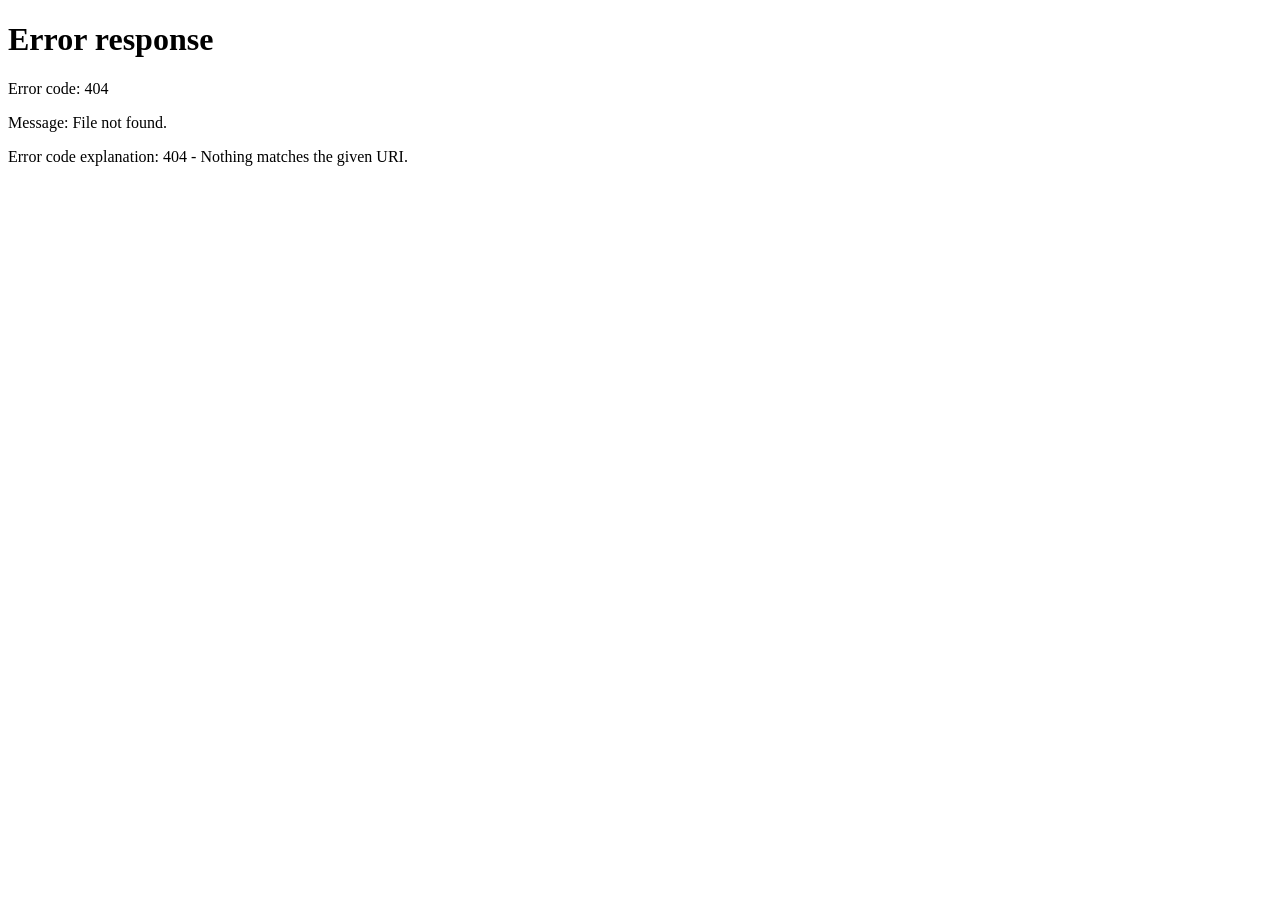
==== home.html @ 3cbb1b77 "Add password protection and move server to github pages" ====
<!DOCTYPE html>
<html lang="en">
<head>
  <meta charset="UTF-8" />
  <meta name="viewport" content="width=device-width, initial-scale=1.0" />
  <title>CalTen Annotations</title>
  <link rel="stylesheet" href="style.css" />
</head>
<body>

  <header class="site-header">
    <h1>CalTen Annotations</h1>
  </header>

  <div class="page-body">

    <!-- Player Roster Setup -->
    <section style="max-width: 640px; margin-bottom: 32px;">
      <p class="section-title">Player Roster</p>
      <div class="card roster-panel">
        <div style="margin-bottom: 12px;">
          <label for="roster-select" style="font-size: 14px; font-weight: 500; margin-right: 8px;">Team:</label>
          <select id="roster-select" class="roster-dropdown">
            <option value="men">Men's Roster</option>
            <option value="women">Women's Roster</option>
          </select>
        </div>
        <table class="roster-table">
          <thead>
            <tr>
              <th>ID</th>
              <th>Player Name</th>
            </tr>
          </thead>
          <tbody id="roster-body">
            <!-- Rows injected by app.js -->
          </tbody>
        </table>
      </div>
    </section>

    <!-- Session Browser -->
    <section style="max-width: 960px;">
      <p class="section-title">Sessions</p>
      <div id="folder-list" class="folder-list">
        <div class="empty-state">Loading sessions…</div>
      </div>
    </section>

  </div>

  <script src="auth.js"></script>
  <script>requireAuth();</script>
  <script src="app.js"></script>
</body>
</html>
---- style.css ----
/* ============================================================
   CSS Custom Properties
   ============================================================ */
:root {
  --color-bg:        #ffffff;
  --color-surface:   #f5f5f5;
  --color-border:    #e0e0e0;
  --color-text:      #1a1a1a;
  --color-muted:     #6b7280;
  --color-accent:    #2563eb;
  --color-accent-hover: #1d4ed8;
  --color-danger:    #dc2626;

  /* Action color palette — subtle left-border tints */
  --action-forehand:  #dbeafe;
  --action-backhand:  #fef9c3;
  --action-serve:     #dcfce7;
  --action-volley:    #fce7f3;
  --action-overhead:  #ede9fe;
  --action-drop_shot: #ffedd5;
  --action-lob:       #e0f2fe;

  --action-forehand-border:  #2563eb;
  --action-backhand-border:  #ca8a04;
  --action-serve-border:     #16a34a;
  --action-volley-border:    #db2777;
  --action-overhead-border:  #7c3aed;
  --action-drop_shot-border: #ea580c;
  --action-lob-border:       #0284c7;

  --font: -apple-system, BlinkMacSystemFont, "Segoe UI", Roboto, Helvetica, Arial, sans-serif;
  --radius: 6px;
  --shadow: 0 1px 3px rgba(0,0,0,0.10);
}

/* ============================================================
   Reset & Base
   ============================================================ */
*, *::before, *::after { box-sizing: border-box; margin: 0; padding: 0; }

body {
  font-family: var(--font);
  font-size: 14px;
  color: var(--color-text);
  background: var(--color-bg);
  line-height: 1.5;
  min-width: 1100px;
}

a { color: var(--color-accent); text-decoration: none; }
a:hover { text-decoration: underline; }

/* ============================================================
   Header / Nav
   ============================================================ */
.site-header {
  display: flex;
  align-items: center;
  justify-content: space-between;
  padding: 14px 24px;
  border-bottom: 1px solid var(--color-border);
  background: var(--color-bg);
}

.site-header h1 {
  font-size: 17px;
  font-weight: 600;
  letter-spacing: -0.01em;
}

.site-header .back-link {
  font-size: 13px;
  color: var(--color-muted);
}

.site-header .back-link:hover { color: var(--color-accent); }

/* ============================================================
   Layout Utilities
   ============================================================ */
.page-body {
  padding: 24px;
}

.section-title {
  font-size: 13px;
  font-weight: 600;
  text-transform: uppercase;
  letter-spacing: 0.05em;
  color: var(--color-muted);
  margin-bottom: 12px;
}

/* ============================================================
   Card
   ============================================================ */
.card {
  background: var(--color-bg);
  border: 1px solid var(--color-border);
  border-radius: var(--radius);
  box-shadow: var(--shadow);
}

/* ============================================================
   Buttons
   ============================================================ */
.btn {
  display: inline-flex;
  align-items: center;
  justify-content: center;
  gap: 6px;
  padding: 7px 14px;
  border-radius: var(--radius);
  border: 1px solid transparent;
  font-family: var(--font);
  font-size: 13px;
  font-weight: 500;
  cursor: pointer;
  transition: background 0.1s, color 0.1s, border-color 0.1s;
  white-space: nowrap;
}

.btn-primary {
  background: var(--color-accent);
  color: #fff;
  border-color: var(--color-accent);
}
.btn-primary:hover { background: var(--color-accent-hover); border-color: var(--color-accent-hover); }

.btn-secondary {
  background: var(--color-surface);
  color: var(--color-text);
  border-color: var(--color-border);
}
.btn-secondary:hover { background: #ebebeb; }

.btn-danger {
  background: transparent;
  color: var(--color-danger);
  border-color: transparent;
  padding: 4px 8px;
  font-size: 12px;
}
.btn-danger:hover { background: #fee2e2; }

.btn-speed {
  background: var(--color-surface);
  color: var(--color-muted);
  border-color: var(--color-border);
  padding: 5px 10px;
  font-size: 12px;
}
.btn-speed.active {
  background: var(--color-accent);
  color: #fff;
  border-color: var(--color-accent);
}

/* ============================================================
   Form Inputs
   ============================================================ */
input[type="text"],
input[type="search"],
select,
textarea {
  font-family: var(--font);
  font-size: 13px;
  color: var(--color-text);
  background: var(--color-bg);
  border: 1px solid var(--color-border);
  border-radius: var(--radius);
  padding: 6px 10px;
  outline: none;
  transition: border-color 0.15s;
  width: 100%;
}

input[type="text"]:focus,
input[type="search"]:focus,
select:focus,
textarea:focus {
  border-color: var(--color-accent);
}

textarea { resize: vertical; min-height: 56px; }

label {
  display: block;
  font-size: 12px;
  font-weight: 500;
  color: var(--color-muted);
  margin-bottom: 4px;
}

input[type="range"] {
  width: 100%;
  accent-color: var(--color-accent);
  cursor: pointer;
}

/* ============================================================
   Index Page — Player Roster Panel
   ============================================================ */
.roster-panel {
  padding: 16px 20px;
  margin-bottom: 24px;
}

.roster-table {
  width: 100%;
  border-collapse: collapse;
  margin-bottom: 16px;
}

.roster-table th {
  text-align: left;
  font-size: 11px;
  font-weight: 600;
  text-transform: uppercase;
  letter-spacing: 0.06em;
  color: var(--color-muted);
  padding: 0 0 8px 0;
  border-bottom: 1px solid var(--color-border);
}

.roster-table td {
  padding: 6px 4px 6px 0;
  border-bottom: 1px solid var(--color-surface);
  vertical-align: middle;
}

.roster-table td:first-child {
  width: 60px;
  font-weight: 600;
  color: var(--color-accent);
}

.roster-dropdown {
  width: auto;
  min-width: 180px;
  padding: 6px 10px;
  font-size: 13px;
}

.login-input {
  width: 100%;
  padding: 10px 12px;
  font-size: 14px;
  border: 1px solid var(--color-border);
  border-radius: 6px;
  outline: none;
  box-sizing: border-box;
}
.login-input:focus {
  border-color: var(--color-accent);
  box-shadow: 0 0 0 2px rgba(37, 99, 235, 0.15);
}

/* ============================================================
   Index Page — Folder / Session Browser
   ============================================================ */
.folder-list {
  display: grid;
  grid-template-columns: repeat(auto-fill, minmax(220px, 1fr));
  gap: 16px;
}

.folder-card {
  display: flex;
  flex-direction: column;
  border: 1px solid var(--color-border);
  border-radius: var(--radius);
  background: var(--color-bg);
  cursor: pointer;
  overflow: hidden;
  transition: border-color 0.15s, box-shadow 0.15s;
}

.folder-card:hover {
  border-color: var(--color-accent);
  box-shadow: 0 0 0 3px rgba(37,99,235,0.08);
}

.folder-card-thumb {
  width: 100%;
  aspect-ratio: 16 / 10;
  background: #0a0a0a;
  display: flex;
  align-items: center;
  justify-content: center;
  overflow: hidden;
}

.folder-card-thumb img {
  width: 100%;
  height: 100%;
  object-fit: cover;
}

.thumb-placeholder {
  font-size: 11px;
  color: var(--color-muted);
  text-align: center;
}

.folder-card-info {
  padding: 10px 12px;
}

.folder-card-label {
  font-size: 13px;
  font-weight: 500;
}

.folder-card-key {
  font-size: 10px;
  color: var(--color-muted);
  font-family: "SF Mono", "Fira Code", "Consolas", monospace;
  margin-top: 2px;
}

/* ============================================================
   Viewer Page — Overall Layout
   ============================================================ */
.viewer-layout {
  display: grid;
  grid-template-columns: 1fr 340px;
  grid-template-rows: auto auto auto;
  gap: 0;
  height: calc(100vh - 53px);
  overflow: hidden;
}

.viewer-left {
  display: flex;
  flex-direction: column;
  overflow: hidden;
  border-right: 1px solid var(--color-border);
}

.viewer-right {
  display: flex;
  flex-direction: column;
  overflow: hidden;
}

/* ============================================================
   Viewer — 2×2 Video Grid
   ============================================================ */
.video-grid {
  display: grid;
  grid-template-columns: 1fr 1fr;
  grid-template-rows: 1fr 1fr;
  flex: 1;
  background: #000;
  gap: 2px;
  overflow: hidden;
}

.video-tile {
  position: relative;
  background: #0a0a0a;
  overflow: hidden;
  display: flex;
  flex-direction: column;
}

.video-tile video {
  width: 100%;
  height: 100%;
  object-fit: contain;
  display: block;
  flex: 1;
  min-height: 0;
}

.video-tile-label {
  position: absolute;
  top: 8px;
  left: 8px;
  background: rgba(0,0,0,0.55);
  color: #fff;
  font-size: 11px;
  font-weight: 600;
  padding: 3px 8px;
  border-radius: 4px;
  letter-spacing: 0.03em;
  pointer-events: none;
}

.video-tile-volume {
  background: rgba(0,0,0,0.7);
  padding: 4px 10px;
  display: flex;
  align-items: center;
  gap: 8px;
}

.video-tile-volume span {
  font-size: 11px;
  color: #aaa;
  white-space: nowrap;
}

.video-tile-volume input[type="range"] {
  accent-color: #fff;
}

/* ============================================================
   Viewer — Playback Controls Bar
   ============================================================ */
.controls-bar {
  display: flex;
  align-items: center;
  gap: 10px;
  padding: 10px 14px;
  border-top: 1px solid var(--color-border);
  background: var(--color-bg);
  flex-shrink: 0;
}

.controls-bar .btn-play {
  background: var(--color-accent);
  color: #fff;
  border-color: var(--color-accent);
  min-width: 72px;
}
.controls-bar .btn-play:hover { background: var(--color-accent-hover); }

.controls-time {
  font-size: 12px;
  font-family: "SF Mono", "Fira Code", "Consolas", monospace;
  color: var(--color-muted);
  white-space: nowrap;
  min-width: 90px;
}

.controls-seek {
  flex: 1;
}

.speed-group {
  display: flex;
  gap: 3px;
}

/* ============================================================
   Viewer — Frame Scrubber (Filmstrip)
   ============================================================ */
.scrubber-panel {
  height: 68px;
  border-top: 1px solid var(--color-border);
  background: var(--color-surface);
  overflow-x: auto;
  overflow-y: hidden;
  display: flex;
  align-items: center;
  padding: 6px 10px;
  gap: 4px;
  flex-shrink: 0;
  scrollbar-width: thin;
}

.scrubber-panel::-webkit-scrollbar { height: 4px; }
.scrubber-panel::-webkit-scrollbar-track { background: var(--color-surface); }
.scrubber-panel::-webkit-scrollbar-thumb { background: var(--color-border); border-radius: 2px; }

.scrubber-thumb {
  flex-shrink: 0;
  width: 80px;
  height: 50px;
  object-fit: cover;
  border-radius: 3px;
  border: 2px solid transparent;
  cursor: pointer;
  transition: border-color 0.1s;
}

.scrubber-thumb:hover { border-color: var(--color-accent); }
.scrubber-thumb.active { border-color: var(--color-accent); }

.scrubber-empty {
  font-size: 12px;
  color: var(--color-muted);
  padding: 0 8px;
}

/* ============================================================
   Viewer — Roster Selector Bar
   ============================================================ */
.viewer-roster-bar {
  display: flex;
  align-items: center;
  gap: 8px;
  padding: 10px 14px;
  border-bottom: 1px solid var(--color-border);
  background: var(--color-surface);
  flex-shrink: 0;
}

.viewer-roster-bar label {
  margin: 0;
  font-size: 13px;
  font-weight: 500;
  color: var(--color-text);
}

.viewer-roster-bar .roster-dropdown {
  flex: 1;
}

/* ============================================================
   Viewer — Annotation Panel (right column)
   ============================================================ */
.annotation-panel {
  display: flex;
  flex-direction: column;
  height: 100%;
  overflow: hidden;
}

.annotation-controls {
  padding: 12px 14px;
  border-bottom: 1px solid var(--color-border);
  display: flex;
  flex-direction: column;
  gap: 10px;
  flex-shrink: 0;
}

.mark-buttons {
  display: grid;
  grid-template-columns: 1fr 1fr;
  gap: 8px;
}

.btn-mark-start { background: #dcfce7; color: #15803d; border-color: #86efac; }
.btn-mark-start:hover { background: #bbf7d0; }
.btn-mark-start.active { background: #16a34a; color: #fff; border-color: #16a34a; }

.btn-mark-end { background: #fee2e2; color: #b91c1c; border-color: #fca5a5; }
.btn-mark-end:hover { background: #fecaca; }
.btn-mark-end.active { background: #dc2626; color: #fff; border-color: #dc2626; }

.mark-time-display {
  font-size: 11px;
  font-family: "SF Mono", "Fira Code", "Consolas", monospace;
  color: var(--color-muted);
  display: flex;
  gap: 12px;
}

.mark-time-display span { color: var(--color-text); font-weight: 500; }

/* ============================================================
   Annotation Form
   ============================================================ */
.annotation-form {
  padding: 12px 14px;
  border-bottom: 1px solid var(--color-border);
  display: flex;
  flex-direction: column;
  gap: 10px;
  flex-shrink: 0;
  background: #fafafa;
}

.annotation-form.hidden { display: none; }

.form-row { display: flex; flex-direction: column; gap: 4px; }

.form-row-2 {
  display: grid;
  grid-template-columns: 1fr 1fr;
  gap: 8px;
}

.annotation-form .form-actions {
  display: flex;
  gap: 8px;
}

/* ============================================================
   Annotation List
   ============================================================ */
.annotation-list-header {
  padding: 10px 14px 6px;
  display: flex;
  align-items: center;
  justify-content: space-between;
  flex-shrink: 0;
  border-bottom: 1px solid var(--color-border);
}

.annotation-count {
  font-size: 12px;
  color: var(--color-muted);
}

.annotation-list {
  flex: 1;
  overflow-y: auto;
  padding: 6px 0;
  scrollbar-width: thin;
}

.annotation-list::-webkit-scrollbar { width: 4px; }
.annotation-list::-webkit-scrollbar-track { background: transparent; }
.annotation-list::-webkit-scrollbar-thumb { background: var(--color-border); border-radius: 2px; }

.annotation-row {
  display: flex;
  align-items: flex-start;
  gap: 8px;
  padding: 8px 14px;
  border-left: 3px solid transparent;
  cursor: pointer;
  transition: background 0.1s;
}

.annotation-row:hover { background: var(--color-surface); }

.annotation-row-body {
  flex: 1;
  min-width: 0;
}

.annotation-row-times {
  font-size: 11px;
  font-family: "SF Mono", "Fira Code", "Consolas", monospace;
  color: var(--color-muted);
  margin-bottom: 2px;
}

.annotation-row-meta {
  font-size: 12px;
  font-weight: 500;
}

.annotation-row-player { color: var(--color-accent); }

.annotation-row-action {
  display: inline-block;
  font-size: 11px;
  font-weight: 500;
  padding: 1px 6px;
  border-radius: 3px;
  text-transform: capitalize;
  margin-left: 4px;
}

.annotation-row-notes {
  font-size: 11px;
  color: var(--color-muted);
  margin-top: 2px;
  white-space: nowrap;
  overflow: hidden;
  text-overflow: ellipsis;
}

/* Action color classes — row left-border + action badge */
.action-forehand  { border-left-color: var(--action-forehand-border);  }
.action-backhand  { border-left-color: var(--action-backhand-border);  }
.action-serve     { border-left-color: var(--action-serve-border);     }
.action-volley    { border-left-color: var(--action-volley-border);    }
.action-overhead  { border-left-color: var(--action-overhead-border);  }
.action-drop_shot { border-left-color: var(--action-drop_shot-border); }
.action-lob       { border-left-color: var(--action-lob-border);       }

.badge-forehand  { background: var(--action-forehand);  color: var(--action-forehand-border);  }
.badge-backhand  { background: var(--action-backhand);  color: var(--action-backhand-border);  }
.badge-serve     { background: var(--action-serve);     color: var(--action-serve-border);     }
.badge-volley    { background: var(--action-volley);    color: var(--action-volley-border);    }
.badge-overhead  { background: var(--action-overhead);  color: var(--action-overhead-border);  }
.badge-drop_shot { background: var(--action-drop_shot); color: var(--action-drop_shot-border); }
.badge-lob       { background: var(--action-lob);       color: var(--action-lob-border);       }

/* ============================================================
   Export Buttons
   ============================================================ */
.export-bar {
  display: grid;
  grid-template-columns: 1fr 1fr;
  gap: 8px;
  padding: 12px 14px;
  border-top: 1px solid var(--color-border);
  flex-shrink: 0;
}

/* ============================================================
   Empty States
   ============================================================ */
.empty-state {
  padding: 32px 16px;
  text-align: center;
  color: var(--color-muted);
  font-size: 13px;
}

/* ============================================================
   Loading / Status
   ============================================================ */
.status-bar {
  font-size: 12px;
  color: var(--color-muted);
  padding: 6px 14px;
  border-bottom: 1px solid var(--color-border);
  background: var(--color-surface);
  flex-shrink: 0;
}
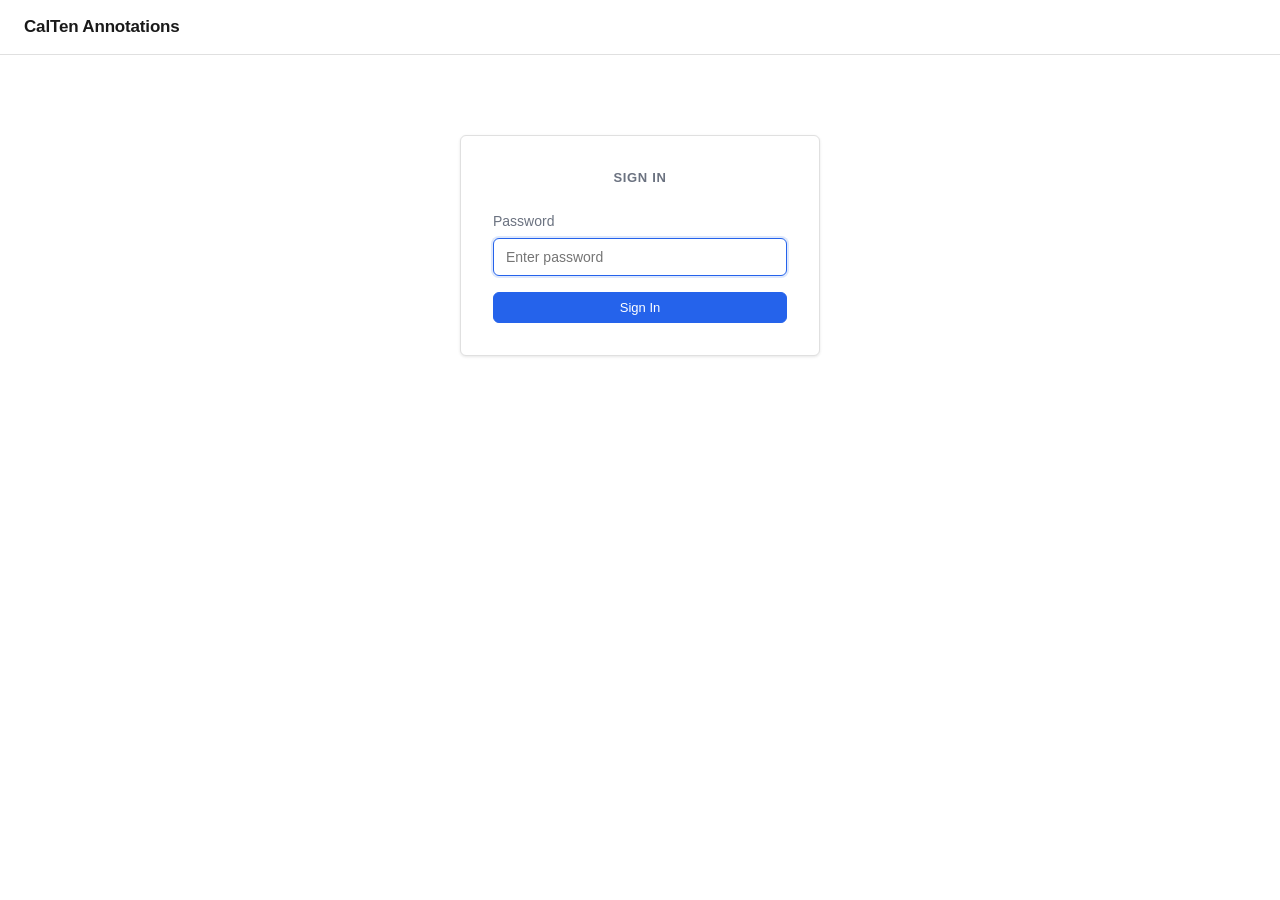
==== commit 93a75078: "Add perfect annotations, drill based annotations, save and load annotations and calibrations" ====
--- a/home.html
+++ b/home.html
@@ -14,28 +14,20 @@
 
   <div class="page-body">
 
-    <!-- Player Roster Setup -->
+    <!-- Annotator + Roster Setup -->
     <section style="max-width: 640px; margin-bottom: 32px;">
-      <p class="section-title">Player Roster</p>
-      <div class="card roster-panel">
-        <div style="margin-bottom: 12px;">
+      <div class="card" style="padding: 20px;">
+        <div style="margin-bottom: 16px;">
+          <label for="annotator-name" style="display:block; font-size: 14px; font-weight: 500; margin-bottom: 6px;">Your Name (Annotator)</label>
+          <input type="text" id="annotator-name" class="login-input" placeholder="Enter your name" style="max-width: 320px;" />
+        </div>
+        <div style="margin-bottom: 0;">
           <label for="roster-select" style="font-size: 14px; font-weight: 500; margin-right: 8px;">Team:</label>
           <select id="roster-select" class="roster-dropdown">
             <option value="men">Men's Roster</option>
             <option value="women">Women's Roster</option>
           </select>
         </div>
-        <table class="roster-table">
-          <thead>
-            <tr>
-              <th>ID</th>
-              <th>Player Name</th>
-            </tr>
-          </thead>
-          <tbody id="roster-body">
-            <!-- Rows injected by app.js -->
-          </tbody>
-        </table>
       </div>
     </section>
 
--- a/style.css
+++ b/style.css
@@ -256,6 +256,24 @@
   box-shadow: 0 0 0 2px rgba(37, 99, 235, 0.15);
 }
 
+/* Form select styling */
+.form-select {
+  width: 100%;
+  padding: 6px 10px;
+  font-size: 13px;
+  font-family: inherit;
+  border: 1px solid var(--color-border);
+  border-radius: 6px;
+  outline: none;
+  background: var(--color-bg);
+  color: var(--color-text);
+  cursor: pointer;
+}
+.form-select:focus {
+  border-color: var(--color-accent);
+  box-shadow: 0 0 0 2px rgba(37, 99, 235, 0.15);
+}
+
 /* ============================================================
    Index Page — Folder / Session Browser
    ============================================================ */
@@ -435,8 +453,33 @@
   min-width: 90px;
 }
 
+.seek-wrapper {
+  flex: 1;
+  position: relative;
+}
+
 .controls-seek {
-  flex: 1;
+  width: 100%;
+}
+
+.seek-tooltip {
+  position: absolute;
+  bottom: calc(100% + 6px);
+  left: 0;
+  background: rgba(0, 0, 0, 0.8);
+  color: #fff;
+  font-size: 11px;
+  font-family: "SF Mono", "Fira Code", "Consolas", monospace;
+  padding: 3px 8px;
+  border-radius: 4px;
+  white-space: nowrap;
+  pointer-events: none;
+  opacity: 0;
+  transition: opacity 0.1s;
+}
+
+.seek-tooltip.visible {
+  opacity: 1;
 }
 
 .speed-group {
@@ -444,46 +487,6 @@
   gap: 3px;
 }
 
-/* ============================================================
-   Viewer — Frame Scrubber (Filmstrip)
-   ============================================================ */
-.scrubber-panel {
-  height: 68px;
-  border-top: 1px solid var(--color-border);
-  background: var(--color-surface);
-  overflow-x: auto;
-  overflow-y: hidden;
-  display: flex;
-  align-items: center;
-  padding: 6px 10px;
-  gap: 4px;
-  flex-shrink: 0;
-  scrollbar-width: thin;
-}
-
-.scrubber-panel::-webkit-scrollbar { height: 4px; }
-.scrubber-panel::-webkit-scrollbar-track { background: var(--color-surface); }
-.scrubber-panel::-webkit-scrollbar-thumb { background: var(--color-border); border-radius: 2px; }
-
-.scrubber-thumb {
-  flex-shrink: 0;
-  width: 80px;
-  height: 50px;
-  object-fit: cover;
-  border-radius: 3px;
-  border: 2px solid transparent;
-  cursor: pointer;
-  transition: border-color 0.1s;
-}
-
-.scrubber-thumb:hover { border-color: var(--color-accent); }
-.scrubber-thumb.active { border-color: var(--color-accent); }
-
-.scrubber-empty {
-  font-size: 12px;
-  color: var(--color-muted);
-  padding: 0 8px;
-}
 
 /* ============================================================
    Viewer — Roster Selector Bar
@@ -647,6 +650,37 @@
   border-radius: 3px;
   text-transform: capitalize;
   margin-left: 4px;
+}
+
+.annotation-row-drill {
+  display: inline-block;
+  font-size: 10px;
+  font-weight: 500;
+  padding: 1px 5px;
+  border-radius: 3px;
+  background: #ede9fe;
+  color: #5b21b6;
+  margin-left: 4px;
+  text-transform: capitalize;
+}
+
+.annotation-row-perfect {
+  display: inline-block;
+  font-size: 10px;
+  font-weight: 600;
+  padding: 1px 5px;
+  border-radius: 3px;
+  background: #dcfce7;
+  color: #166534;
+  margin-left: 4px;
+  text-transform: uppercase;
+}
+
+.annotation-row-annotator {
+  font-size: 11px;
+  color: var(--color-muted);
+  margin-left: 6px;
+  font-style: italic;
 }
 
 .annotation-row-notes {
@@ -679,14 +713,15 @@
    Export Buttons
    ============================================================ */
 .export-bar {
-  display: grid;
-  grid-template-columns: 1fr 1fr;
+  display: flex;
   gap: 8px;
   padding: 12px 14px;
   border-top: 1px solid var(--color-border);
   flex-shrink: 0;
 }
 
+.export-bar .btn { flex: 1; }
+
 /* ============================================================
    Empty States
    ============================================================ */
@@ -708,3 +743,78 @@
   background: var(--color-surface);
   flex-shrink: 0;
 }
+
+/* ============================================================
+   Calibration
+   ============================================================ */
+.calibration-bar {
+  display: flex;
+  align-items: center;
+  gap: 12px;
+  padding: 10px 14px;
+  background: #fffbeb;
+  border-bottom: 1px solid #fbbf24;
+  font-size: 13px;
+  color: #92400e;
+  flex-shrink: 0;
+}
+
+.calibration-bar.hidden { display: none; }
+
+.calibration-bar .cal-hint {
+  font-size: 11px;
+  color: #b45309;
+  margin-left: auto;
+}
+
+.calibration-bar .btn {
+  flex-shrink: 0;
+}
+
+.calibration-overlay {
+  position: absolute;
+  bottom: 40px; /* above volume strip */
+  left: 0;
+  right: 0;
+  display: flex;
+  align-items: center;
+  justify-content: center;
+  gap: 10px;
+  padding: 8px;
+  background: rgba(0, 0, 0, 0.75);
+  z-index: 10;
+}
+
+.cal-btn {
+  background: rgba(255, 255, 255, 0.15);
+  color: #fff;
+  border: 1px solid rgba(255, 255, 255, 0.3);
+  border-radius: 4px;
+  padding: 5px 12px;
+  font-size: 12px;
+  font-family: var(--font);
+  cursor: pointer;
+  transition: background 0.1s;
+}
+
+.cal-btn:hover {
+  background: rgba(255, 255, 255, 0.3);
+}
+
+.cal-readout {
+  color: #fff;
+  font-size: 12px;
+  font-family: "SF Mono", "Fira Code", "Consolas", monospace;
+  min-width: 120px;
+  text-align: center;
+}
+
+.video-tile.cal-focused {
+  outline: 2px solid #fbbf24;
+  outline-offset: -2px;
+}
+
+.btn-recalibrate {
+  font-size: 11px;
+  padding: 5px 10px;
+}
